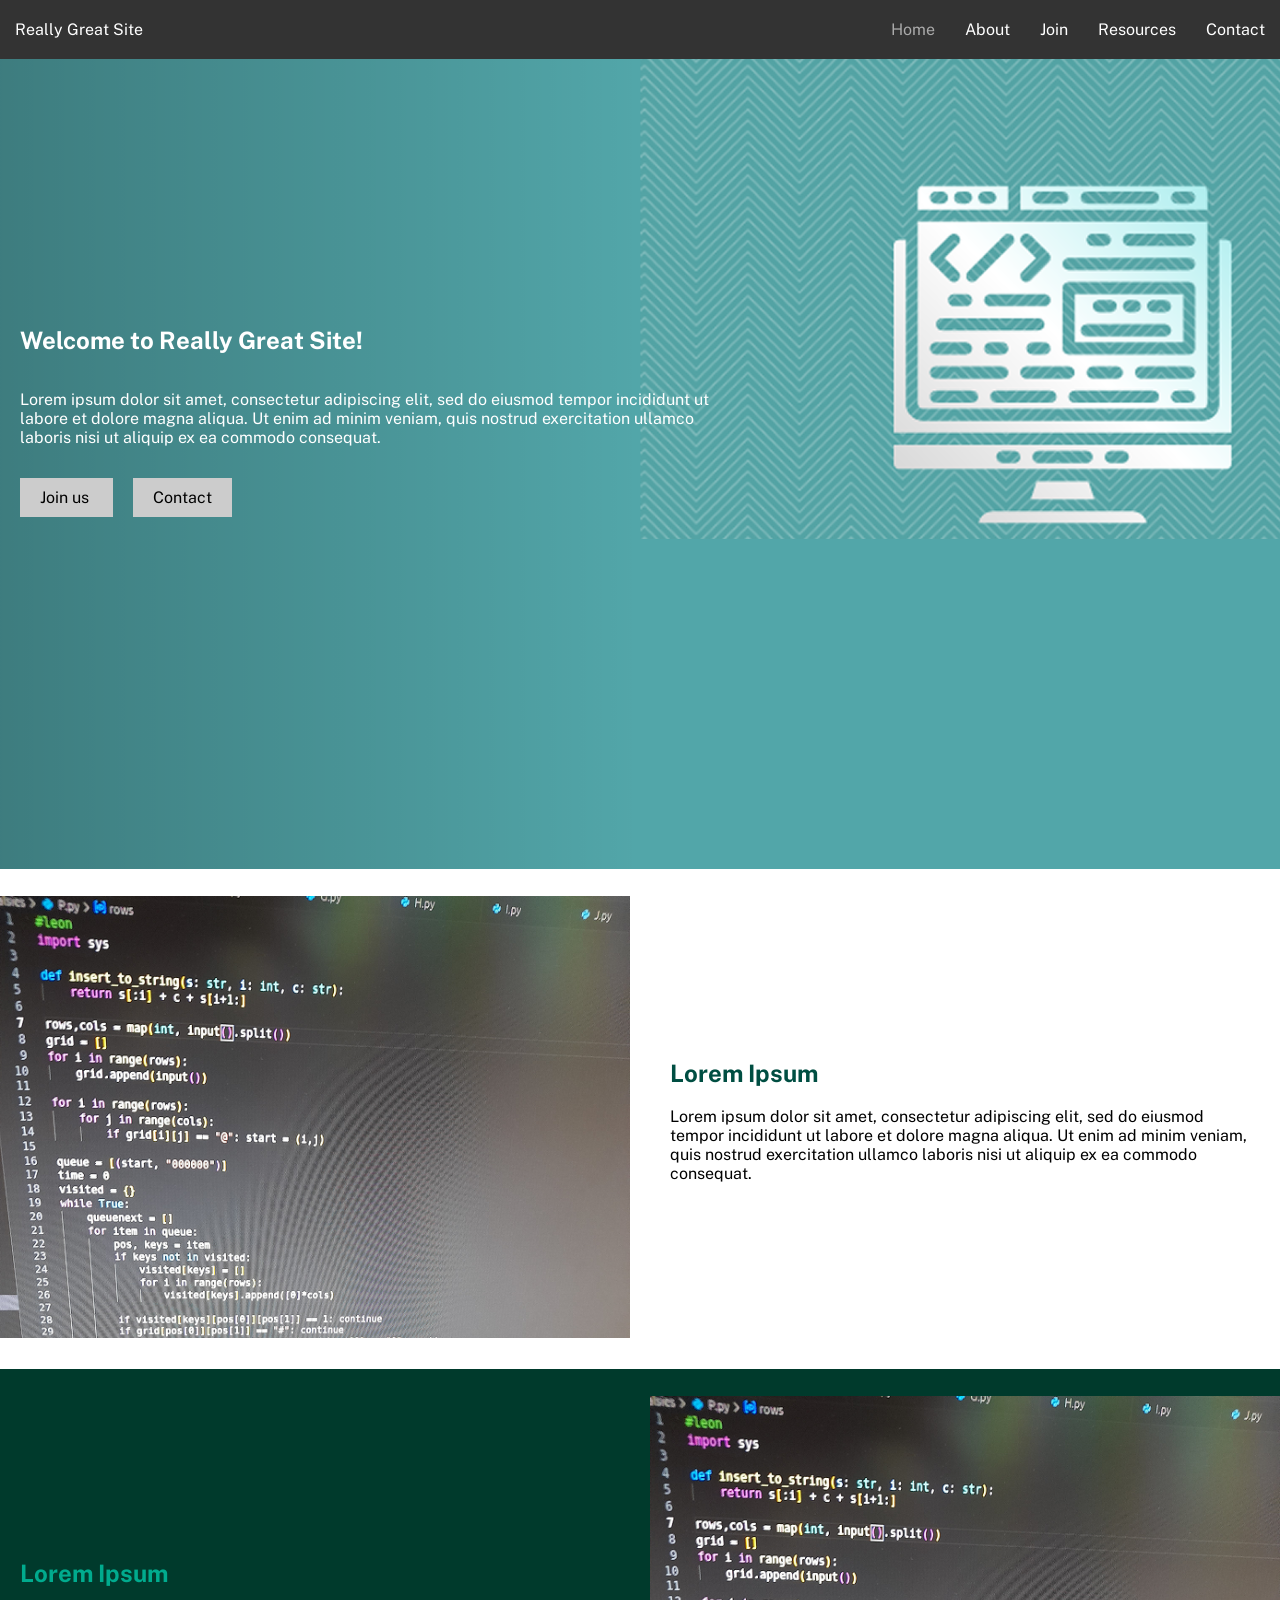
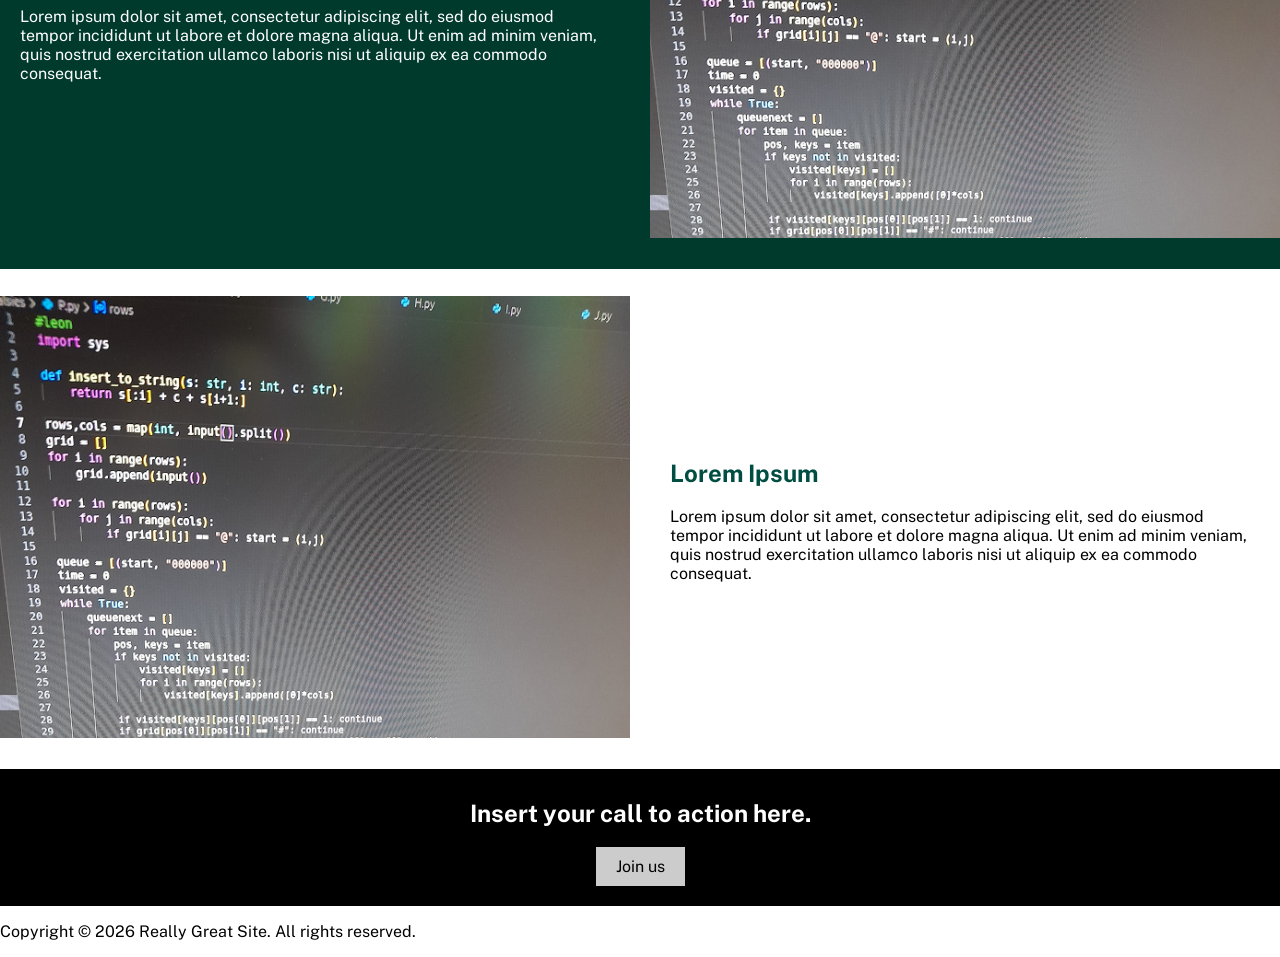
==== index.html @ 494192b7 "Applied color to two-column sections" ====
<!DOCTYPE html>
<html lang="en">
    <head>
        <meta charset="UTF-8">
        <meta name="viewport" content="width=device-width, initial-scale=1.0">
        <link rel="stylesheet" href="style.css">
        <!-- Font Import from Google Fonts API -->
        <link rel="preconnect" href="https://fonts.googleapis.com">
        <link rel="preconnect" href="https://fonts.gstatic.com" crossorigin>
        <link href="https://fonts.googleapis.com/css2?family=Public+Sans:ital,wght@0,100..900;1,100..900&display=swap" rel="stylesheet">

        <title>Home | Burnside Programming Club</title>
    </head>
    <body>
        <!-- Navbar -->
        <nav>
            <ul>
                <li class="logo">
                    <a>Really Great Site</a>
                </li>
                <div class="pages">
                    <li><a class="active">Home</a></li>
                    <li><a href="./about.html">About</a></li>
                    <li><a href="./join.html">Join</a></li>
                    <li><a href="./resources.html">Resources</a></li>
                    <li><a href="./contact.html">Contact</a></li>
                </div>
            </ul>
        </nav>
        <!-- Main Content -->
        <div class="content">
            <!-- Hero Section -->
            <section class="homepage-hero-section">
                <div class="homepage-hero-text-container">
                    <div class="homepage-hero-text">
                        <h1>Welcome to Really Great Site!</h1>
                        <p>
                            Lorem ipsum dolor sit amet, consectetur adipiscing elit, sed do eiusmod tempor incididunt ut labore et dolore magna aliqua. Ut enim ad minim veniam, quis nostrud exercitation ullamco laboris nisi ut aliquip ex ea commodo consequat.
                        </p>
                        <div class="homepage-hero-links">
                            <a class="homepage-hero-link" href="./join.html">
                                Join us
                            </a>
                            <a class="homepage-hero-link" href="./contact.html">
                                Contact
                            </a>
                        </div>
                    </div>
                </div>
            </section>
            <!-- Two Column Sections -->
            <section class="two-column" id="two-column-homepage-1">
                <div class="two-column-image">
                    <img src="./assets/20260627_163255.png">
                </div>
                <div class="two-column-text" id="two-column-homepage-1">
                    <h2>
                        Lorem Ipsum
                    </h2>
                    <p>
                        Lorem ipsum dolor sit amet, consectetur adipiscing elit, sed do eiusmod tempor incididunt ut labore et dolore magna aliqua. Ut enim ad minim veniam, quis nostrud exercitation ullamco laboris nisi ut aliquip ex ea commodo consequat.
                    </p>
                </div>
            </section>
            <section class="two-column" id="two-column-homepage-2">
                <div class="two-column-text" id="two-column-homepage-2">
                    <h2>
                        Lorem Ipsum
                    </h2>
                    <p>
                        Lorem ipsum dolor sit amet, consectetur adipiscing elit, sed do eiusmod tempor incididunt ut labore et dolore magna aliqua. Ut enim ad minim veniam, quis nostrud exercitation ullamco laboris nisi ut aliquip ex ea commodo consequat.
                    </p>
                </div>
                <div class="two-column-image">
                    <img src="./assets/20260627_163255.png">
                </div>
            </section>
            <section class="two-column" id="two-column-homepage-3">
                <div class="two-column-image">
                    <img src="./assets/20260627_163255.png">
                </div>
                <div class="two-column-text" id="two-column-homepage-3">
                    <h2>
                        Lorem Ipsum
                    </h2>
                    <p>
                        Lorem ipsum dolor sit amet, consectetur adipiscing elit, sed do eiusmod tempor incididunt ut labore et dolore magna aliqua. Ut enim ad minim veniam, quis nostrud exercitation ullamco laboris nisi ut aliquip ex ea commodo consequat.
                    </p>
                </div>
            </section>
            <!-- Call-to-action Section -->
            <section class="call-to-action">
                <h2>
                    Insert your call to action here.
                </h2>
                <a class="call-to-action-link" href="./join.html">
                    Join us
                </a>
            </section>
            <!-- Common footer -->
            <footer>
                <p>Copyright &copy; 2026 Really Great Site. All rights reserved.</p>
            </footer>
        </div>
    </body>
</html>
---- style.css ----
html {
    font-family: 'Public Sans', Arial, Helvetica, sans-serif;
}

body {
    margin: 0px !important;
}

.content {
    display: block;
    align-items: center;
    margin: auto;
}

/* Navbar styling */

nav {
    position: sticky;
    top: 0;
    z-index: 999;
}

ul {
    list-style-type: none;
    margin: 0;
    padding: 0;
    overflow: hidden;
    background-color: #333333;
}

div.pages {
    float: right;
}

ul li {
    float: left;
}

ul li a {
    display: block;
    color: #ffffff;
    text-align: center;
    padding: 20px 15px;
    text-decoration: none;
}

ul li a:hover:not(.active) {
    color: #aaaaaa;
}

ul li a.active {
    color: #aaaaaa;
}

/* Homepage Hero Section styling */

.homepage-hero-section {
    background-image: linear-gradient(to right, #00000040, #00000000);
    background-color: #52a6a9;
    background-repeat: no-repeat;
    background-position: left top;
    background-size: 50% auto;
}

.homepage-hero-text-container {
    max-width: 1366px;
    width: 100%;
    margin: auto;

    background-image: url("./assets/burnside_programming_club_logo.png");
    background-repeat: no-repeat;
    background-position: right top;
    background-size: 50% auto;
    height: 90vh;
}

.homepage-hero-text {
    display: block flex;
    flex-direction: column;
    justify-content: left;
    align-items: start;
    position: absolute;
    text-align: left;
    width: 55%;
    max-width: 750px;
    color: #ffffff;
    font-size: 1em;
    padding-left: 20px;
    padding-top: 27.5vh;
}

.homepage-hero-links {
    display: block;
    margin-top: 25px;
}

a.homepage-hero-link {
    padding: 10px 20px;
    margin-right: 20px;
    background-color: #cccccc;
    color: #000000;
    text-decoration: none;
}

/* Two Column Section styling */

.two-column {
    display: grid;
    grid-template-columns: 1fr 1fr;
    width: 100%;
    max-width: 1366px;
    align-items: center;
    margin: auto;
    height: 480px;
    grid-gap: 20px;
    padding-top: 10px;
    padding-bottom: 10px;
}

img {
    width: 100%;
    max-height:  480px;
    object-fit: cover;
}

.two-column-text {
    padding: 20px;
    width: auto;
}

.two-column-text#two-column-homepage-1 h2 {
    color: #004e42;    
}

.two-column#two-column-homepage-2 {
    background-color: #003a2c;
}

.two-column-text#two-column-homepage-2 h2 {
    color: #00ab8e;
}

.two-column-text#two-column-homepage-2 p {
    color: #ffffff;
}

.two-column#two-column-homepage-3 h2 {
    color: #004e42;
}

/* Call-to-action Section styling */

.call-to-action {
    display: block flex;
    flex-direction: column;
    justify-content: center;
    align-items: center;
    padding-top: 10px;
    padding-bottom: 20px;
    color: #ffffff;
    background-color: #000000;
}

a.call-to-action-link {
    padding: 10px 20px;
    background-color: #cccccc;
    color: #000000;
    text-decoration: none;
}

/* Common footer styling */
footer {
    display: block;
    align-items: center;
    margin: auto;
    max-width: 1366px;
}
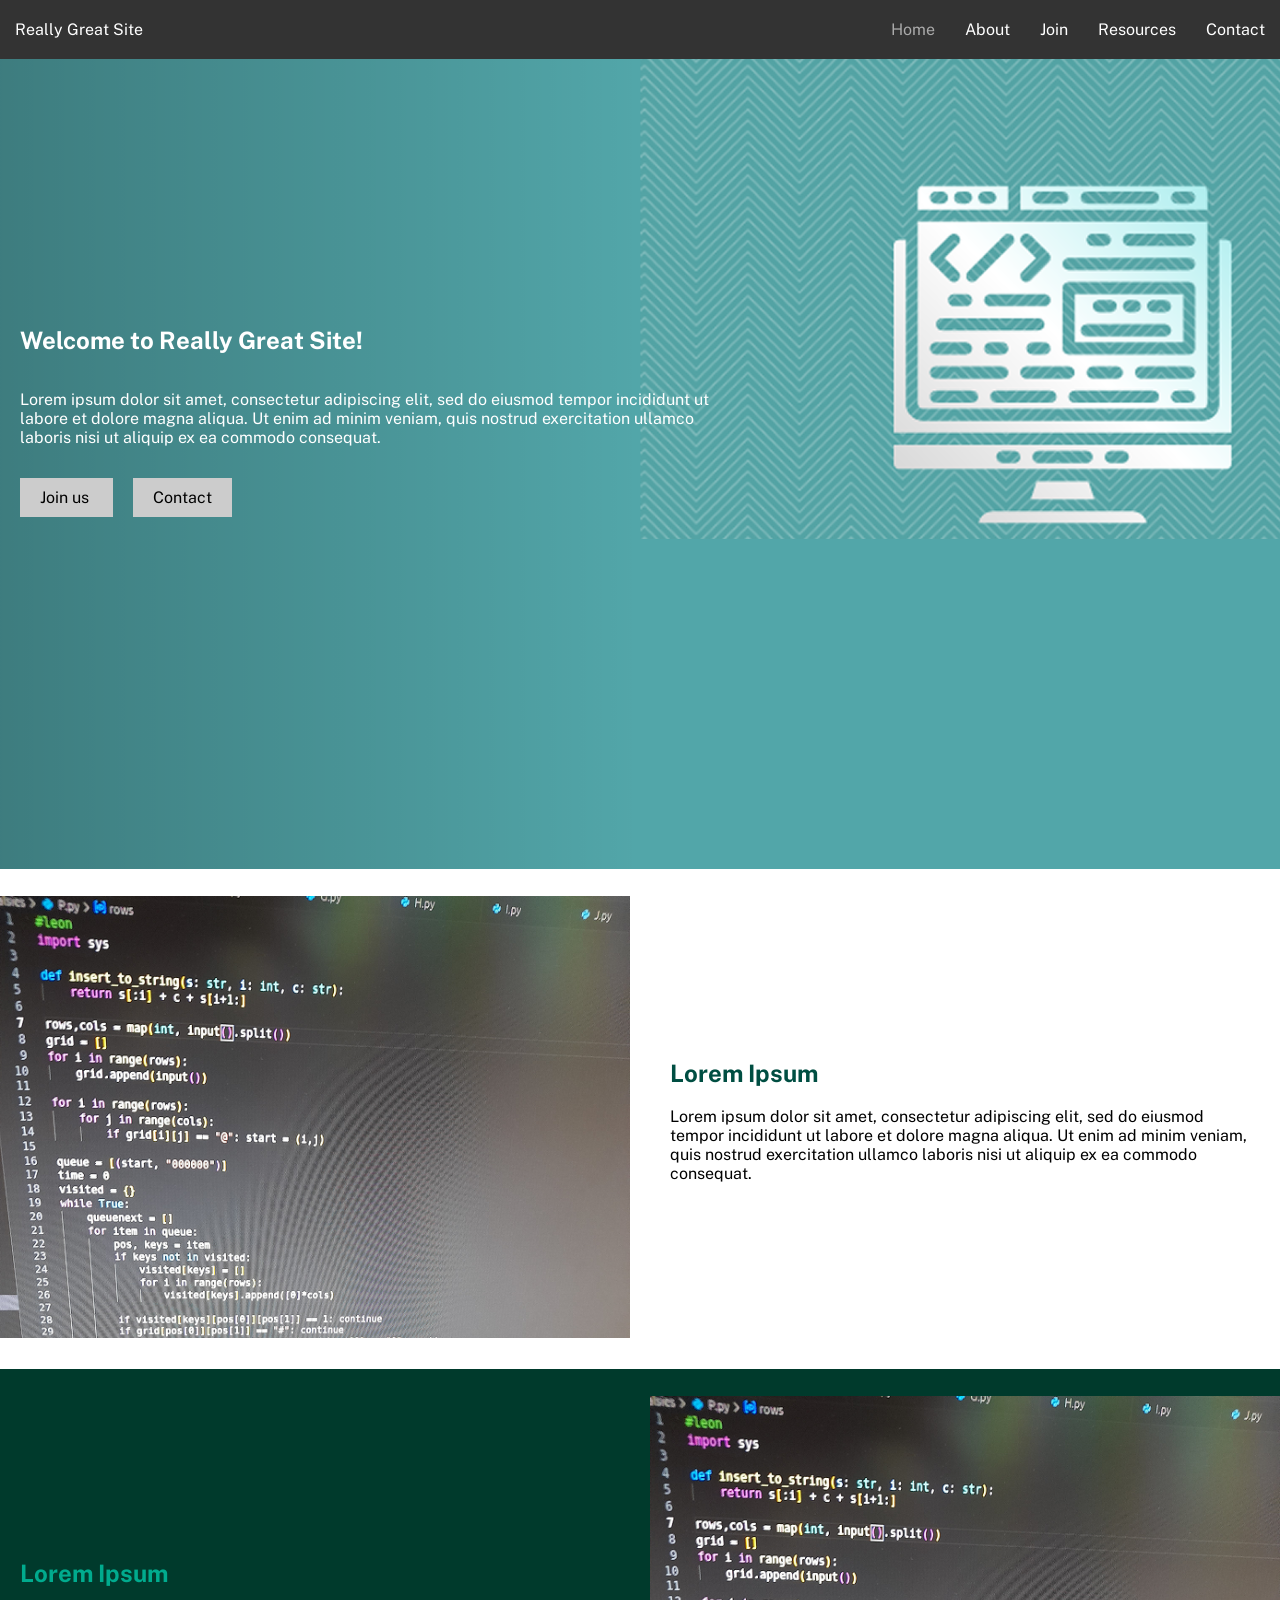
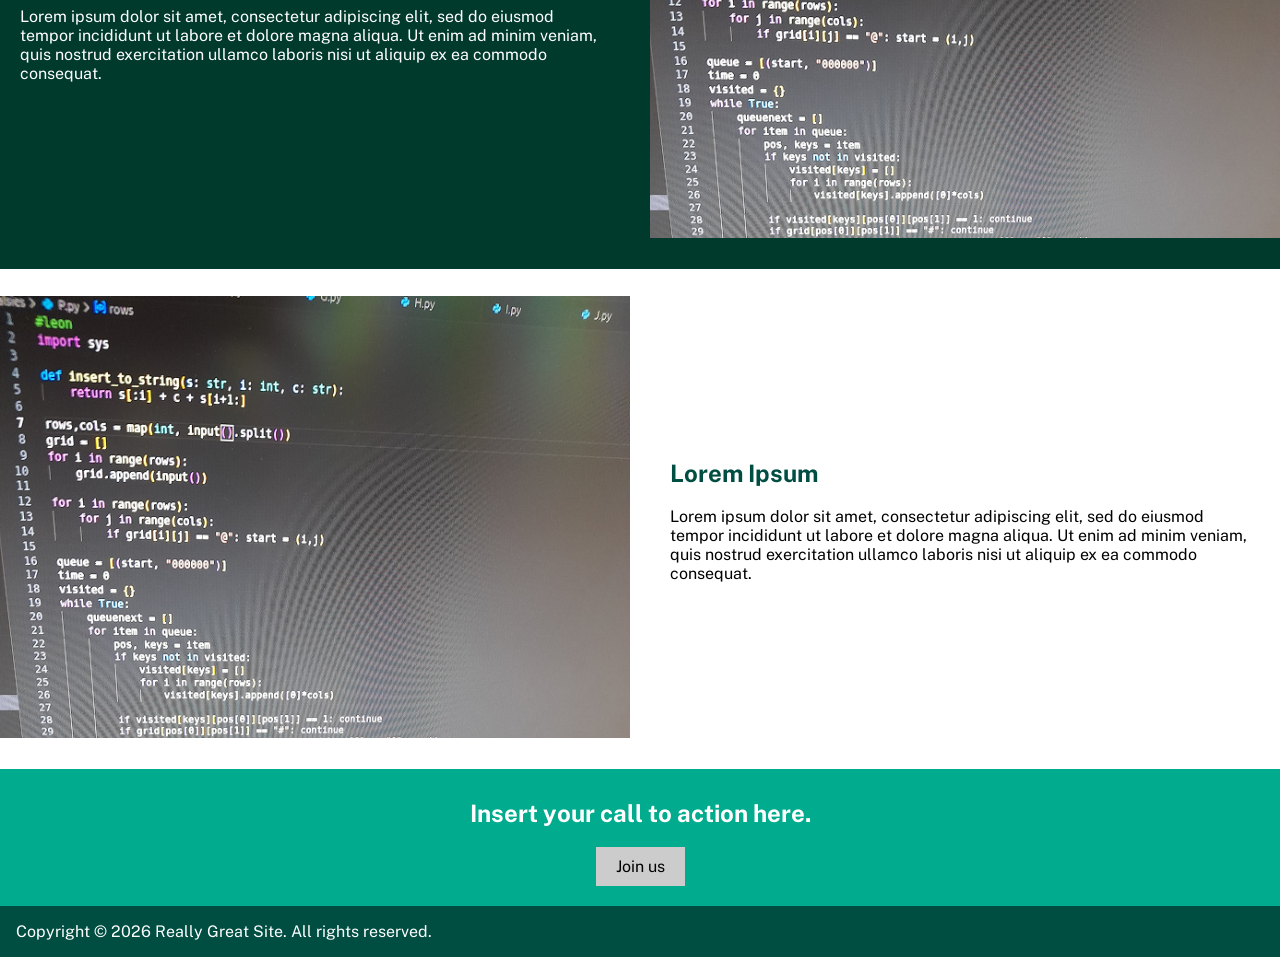
==== commit 03563674: "Restructed and added color to common page footer" ====
--- a/index.html
+++ b/index.html
@@ -99,7 +99,9 @@
             </section>
             <!-- Common footer -->
             <footer>
-                <p>Copyright &copy; 2026 Really Great Site. All rights reserved.</p>
+                <div class="footer-container">
+                    <p>Copyright &copy; 2026 Really Great Site. All rights reserved.</p>
+                </div>
             </footer>
         </div>
     </body>
--- a/style.css
+++ b/style.css
@@ -158,7 +158,7 @@
     padding-top: 10px;
     padding-bottom: 20px;
     color: #ffffff;
-    background-color: #000000;
+    background-color: #00ab8e;
 }
 
 a.call-to-action-link {
@@ -173,5 +173,18 @@
     display: block;
     align-items: center;
     margin: auto;
+    background-color: #004e42;
+}
+
+.footer-container {
     max-width: 1366px;
+    width: 100%;
+    margin: auto;
+}
+
+footer p {
+    display: block;
+    color: #ffffff;
+    padding: 1em;
+    margin: 0px !important;
 }
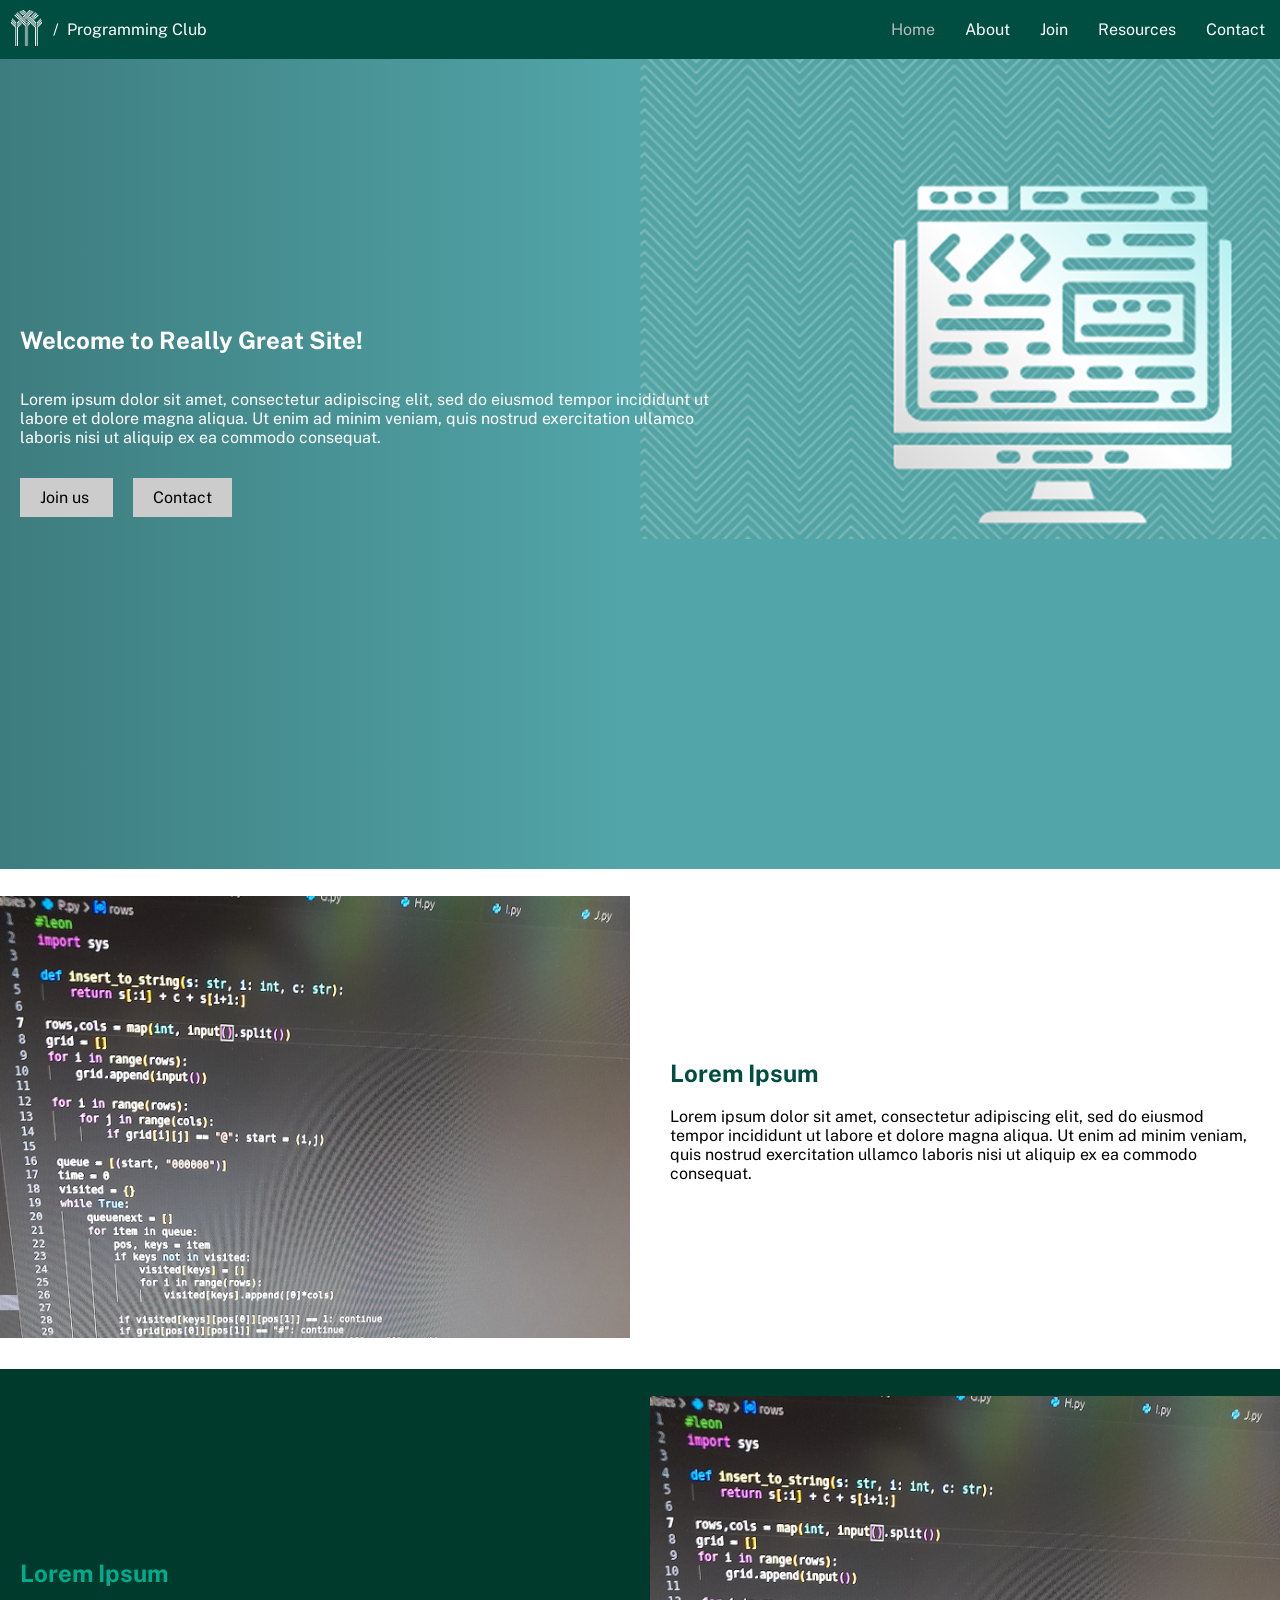
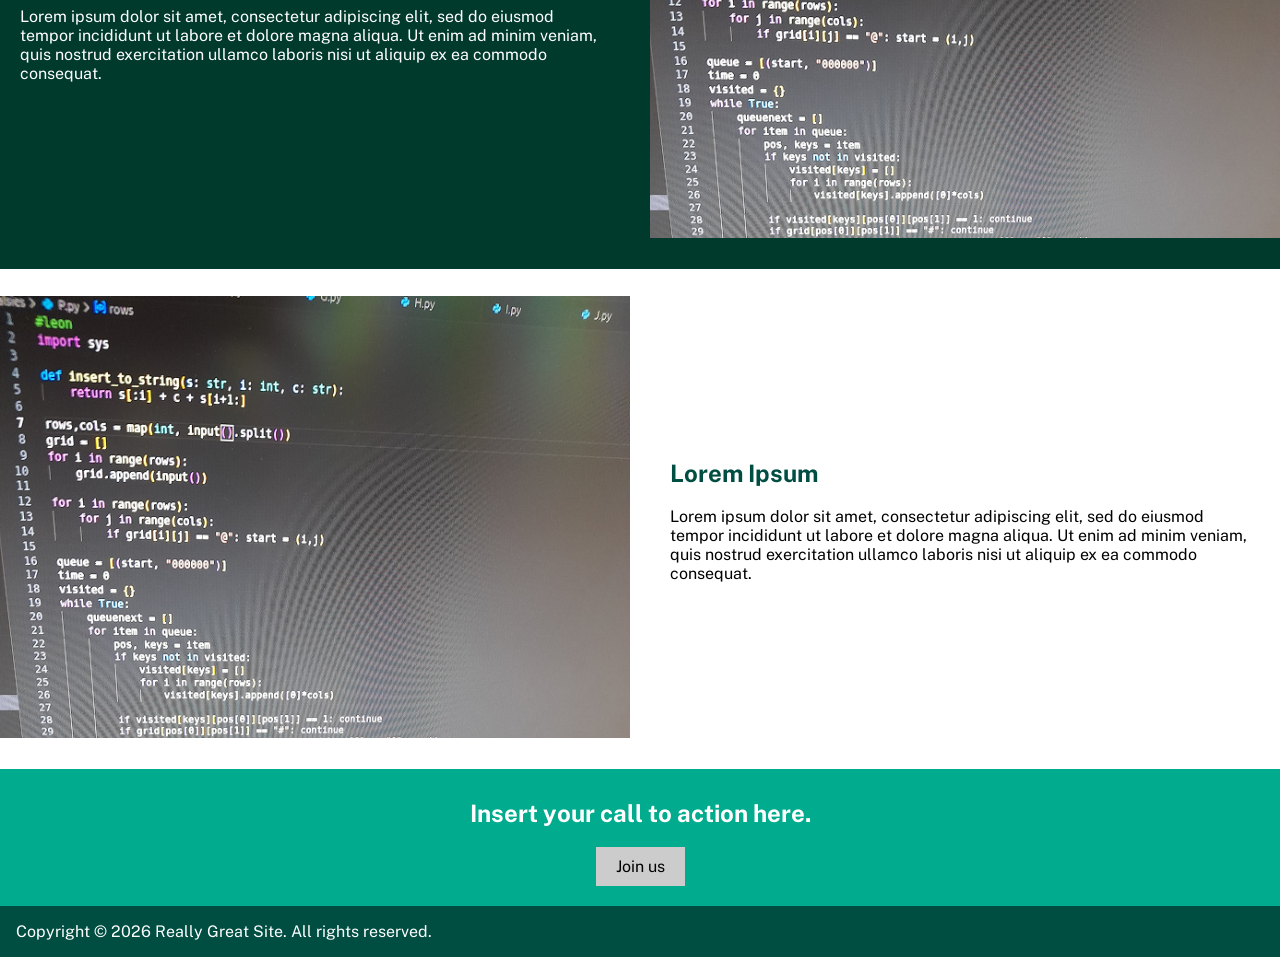
==== commit 21ef4ea8: "Replaced placeholder Navbar content with real content" ====
--- a/index.html
+++ b/index.html
@@ -15,8 +15,14 @@
         <!-- Navbar -->
         <nav>
             <ul>
-                <li class="logo">
-                    <a>Really Great Site</a>
+                <li>
+                    <img id="burnside-icon" src="./assets/burnside_icon.png">
+                </li>
+                <li>
+                    <a id="programming-club-separator">/</a>
+                </li>
+                <li>
+                    <a id="programming-club-descriptor">Programming Club</a>
                 </li>
                 <div class="pages">
                     <li><a class="active">Home</a></li>
--- a/style.css
+++ b/style.css
@@ -25,7 +25,7 @@
     margin: 0;
     padding: 0;
     overflow: hidden;
-    background-color: #333333;
+    background-color: #004e42;
 }
 
 div.pages {
@@ -44,12 +44,37 @@
     text-decoration: none;
 }
 
-ul li a:hover:not(.active) {
-    color: #aaaaaa;
+ul div.pages li a:hover:not(.active) {
+    color: #bbbbbb;
 }
 
 ul li a.active {
-    color: #aaaaaa;
+    color: #bbbbbb;
+}
+
+ul div.logo {
+    display: inline block;
+}
+
+a#programming-club-separator {
+    padding-left: 5px;
+    padding-right: 8px;
+}
+
+a#programming-club-descriptor {
+    display: block;
+    color: #ffffff;
+    text-align: center;
+    padding: 20px 15px;
+    padding-left: 0px;
+    text-decoration: none;
+}
+
+img#burnside-icon {
+    height: 50px;
+    width: 43px;
+    padding-top: 3px;
+    padding-left: 5px;
 }
 
 /* Homepage Hero Section styling */
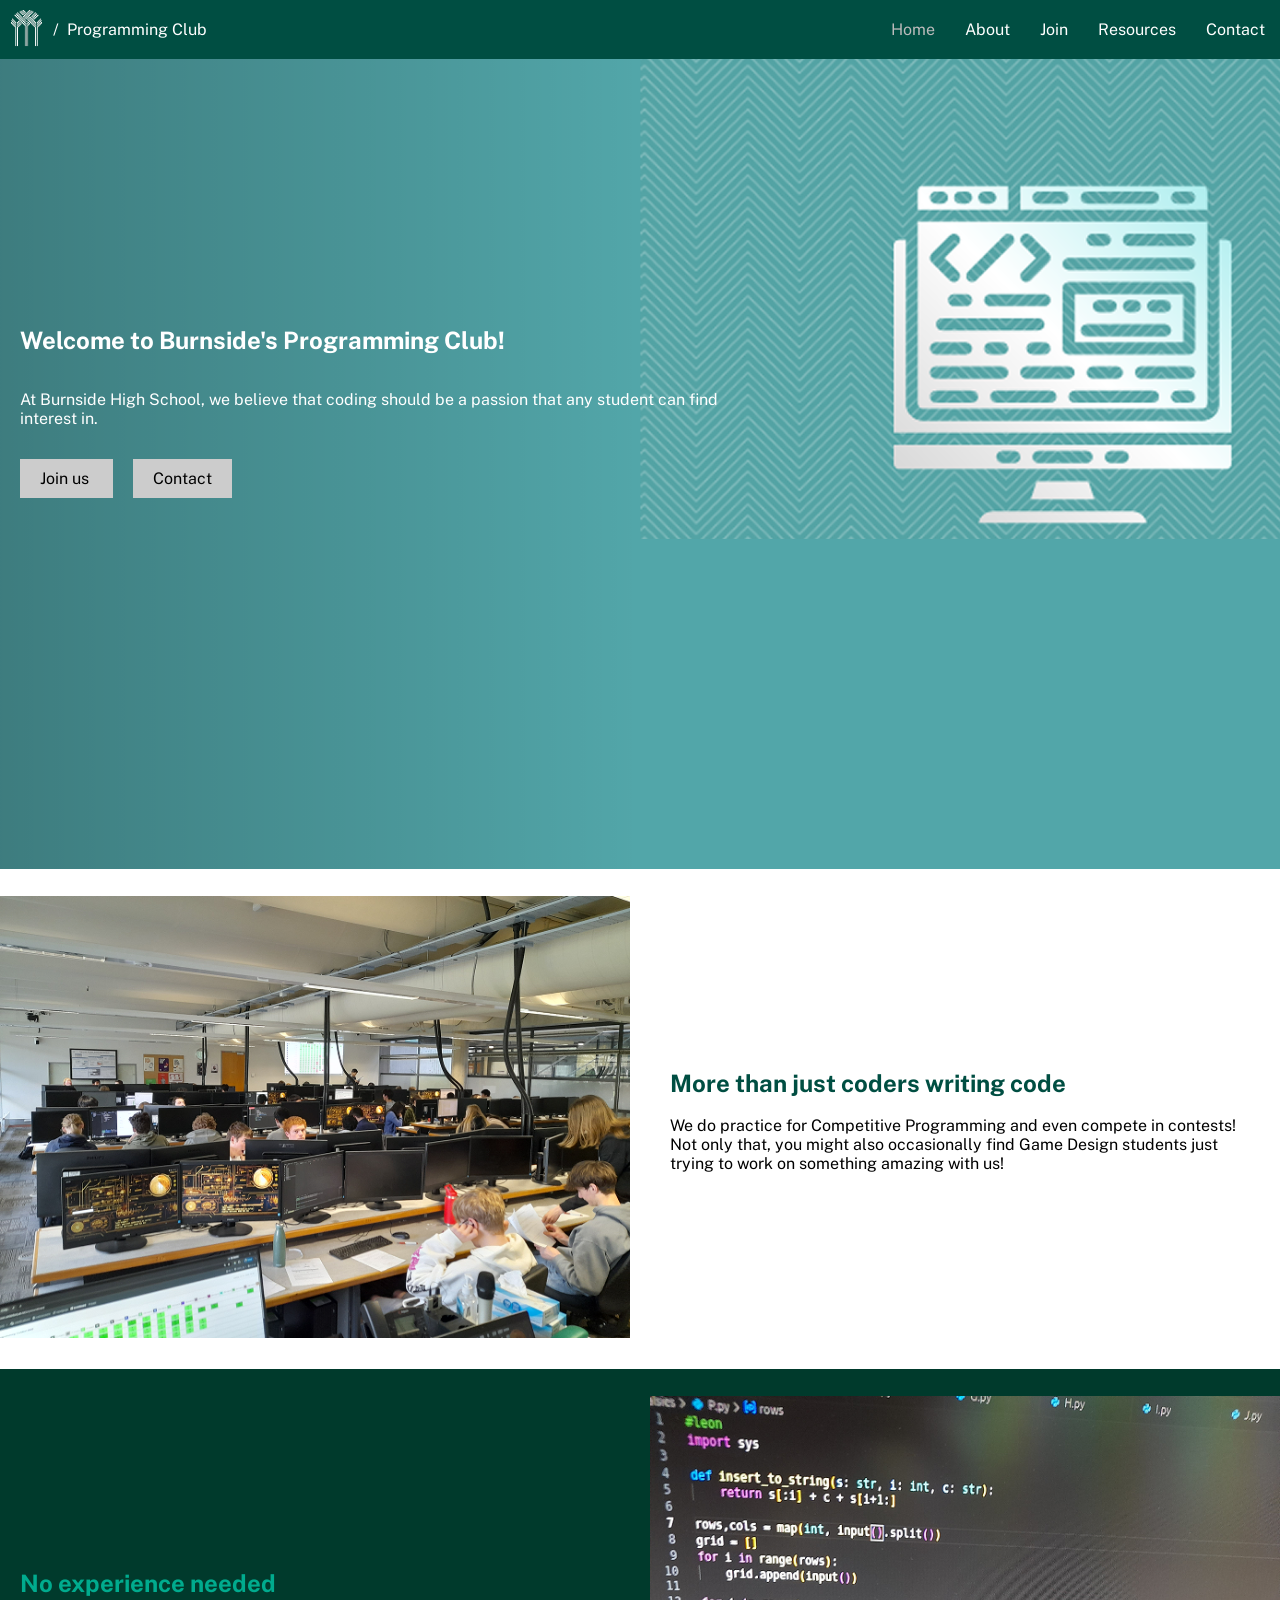
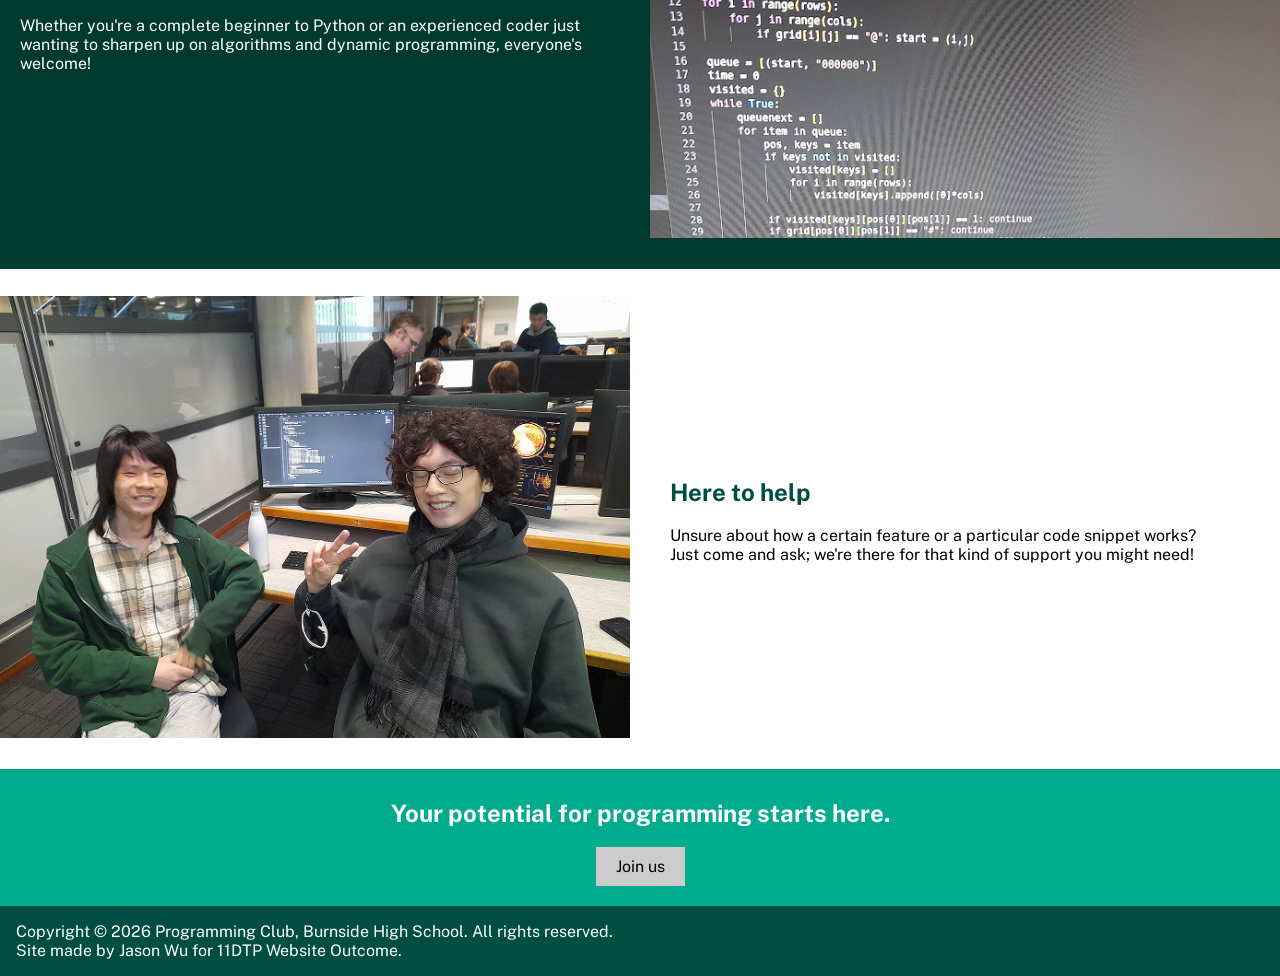
==== commit 6d1b9d30: "Replaced placeholder content on Homepage with real content" ====
--- a/index.html
+++ b/index.html
@@ -39,9 +39,9 @@
             <section class="homepage-hero-section">
                 <div class="homepage-hero-text-container">
                     <div class="homepage-hero-text">
-                        <h1>Welcome to Really Great Site!</h1>
+                        <h1>Welcome to Burnside's Programming Club!</h1>
                         <p>
-                            Lorem ipsum dolor sit amet, consectetur adipiscing elit, sed do eiusmod tempor incididunt ut labore et dolore magna aliqua. Ut enim ad minim veniam, quis nostrud exercitation ullamco laboris nisi ut aliquip ex ea commodo consequat.
+                            At Burnside High School, we believe that coding should be a passion that any student can find interest in.
                         </p>
                         <div class="homepage-hero-links">
                             <a class="homepage-hero-link" href="./join.html">
@@ -57,47 +57,47 @@
             <!-- Two Column Sections -->
             <section class="two-column" id="two-column-homepage-1">
                 <div class="two-column-image">
-                    <img src="./assets/20260627_163255.png">
+                    <img src="./assets/20260627_140728.png" alt="Competitive Programmers at the CSPC 2026 Programming Contest.">
                 </div>
                 <div class="two-column-text" id="two-column-homepage-1">
                     <h2>
-                        Lorem Ipsum
+                        More than just coders writing code
                     </h2>
                     <p>
-                        Lorem ipsum dolor sit amet, consectetur adipiscing elit, sed do eiusmod tempor incididunt ut labore et dolore magna aliqua. Ut enim ad minim veniam, quis nostrud exercitation ullamco laboris nisi ut aliquip ex ea commodo consequat.
+                        We do practice for Competitive Programming and even compete in contests!<br>Not only that, you might also occasionally find Game Design students just trying to work on something amazing with us!
                     </p>
                 </div>
             </section>
             <section class="two-column" id="two-column-homepage-2">
                 <div class="two-column-text" id="two-column-homepage-2">
                     <h2>
-                        Lorem Ipsum
+                        No experience needed
                     </h2>
                     <p>
-                        Lorem ipsum dolor sit amet, consectetur adipiscing elit, sed do eiusmod tempor incididunt ut labore et dolore magna aliqua. Ut enim ad minim veniam, quis nostrud exercitation ullamco laboris nisi ut aliquip ex ea commodo consequat.
+                        Whether you're a complete beginner to Python or an experienced coder just wanting to sharpen up on algorithms and dynamic programming, everyone's welcome!
                     </p>
                 </div>
                 <div class="two-column-image">
-                    <img src="./assets/20260627_163255.png">
+                    <img src="./assets/20260627_163255.png" alt="Image of source code written by one of Burnside's Programming Club members at the contest.">
                 </div>
             </section>
             <section class="two-column" id="two-column-homepage-3">
                 <div class="two-column-image">
-                    <img src="./assets/20260627_163255.png">
+                    <img src="./assets/20260627_163705.png" alt="One of Burnside's Competitive Programming teams that won the CSPC 2026 Programming Contest.">
                 </div>
                 <div class="two-column-text" id="two-column-homepage-3">
                     <h2>
-                        Lorem Ipsum
+                        Here to help
                     </h2>
                     <p>
-                        Lorem ipsum dolor sit amet, consectetur adipiscing elit, sed do eiusmod tempor incididunt ut labore et dolore magna aliqua. Ut enim ad minim veniam, quis nostrud exercitation ullamco laboris nisi ut aliquip ex ea commodo consequat.
+                        Unsure about how a certain feature or a particular code snippet works?<br>Just come and ask; we're there for that kind of support you might need!
                     </p>
                 </div>
             </section>
             <!-- Call-to-action Section -->
             <section class="call-to-action">
                 <h2>
-                    Insert your call to action here.
+                    Your potential for programming starts here.
                 </h2>
                 <a class="call-to-action-link" href="./join.html">
                     Join us
@@ -106,7 +106,7 @@
             <!-- Common footer -->
             <footer>
                 <div class="footer-container">
-                    <p>Copyright &copy; 2026 Really Great Site. All rights reserved.</p>
+                    <p>Copyright &copy; 2026 Programming Club, Burnside High School. All rights reserved.<br>Site made by Jason Wu for 11DTP Website Outcome.</p>
                 </div>
             </footer>
         </div>
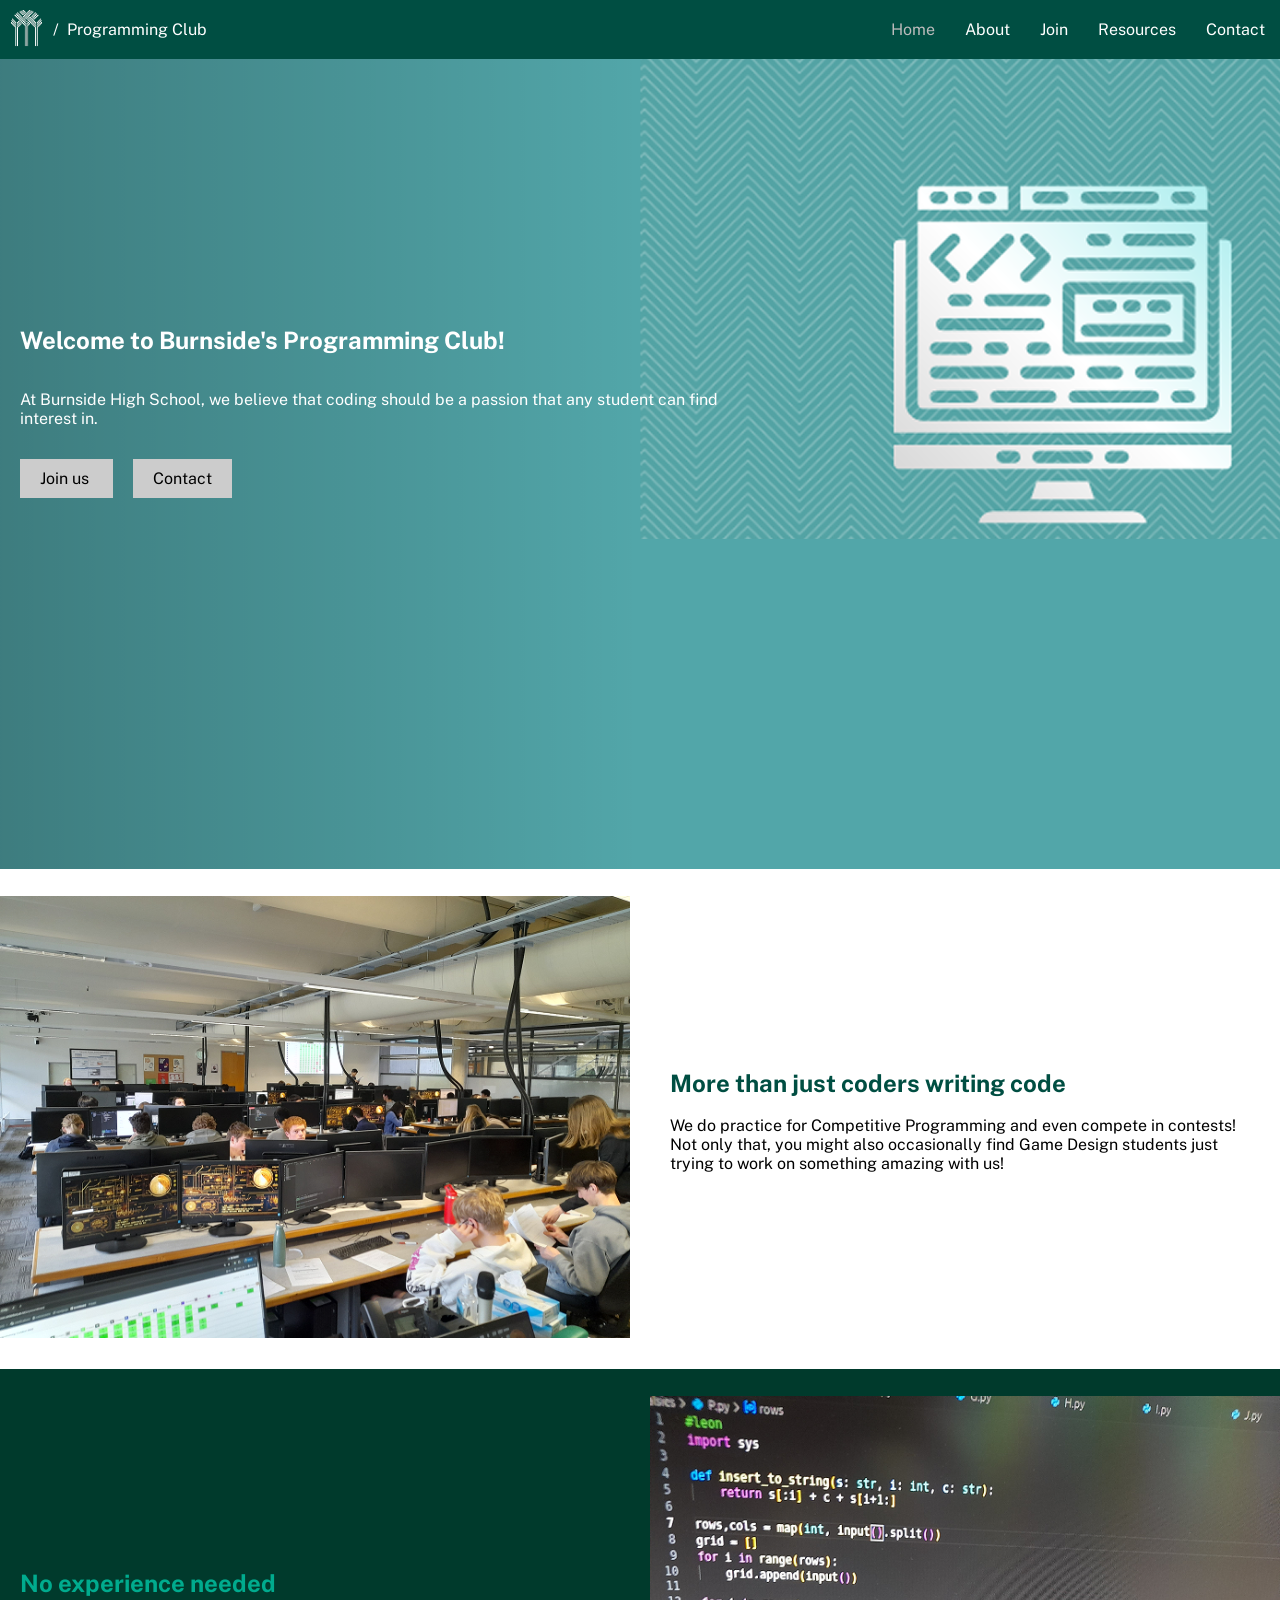
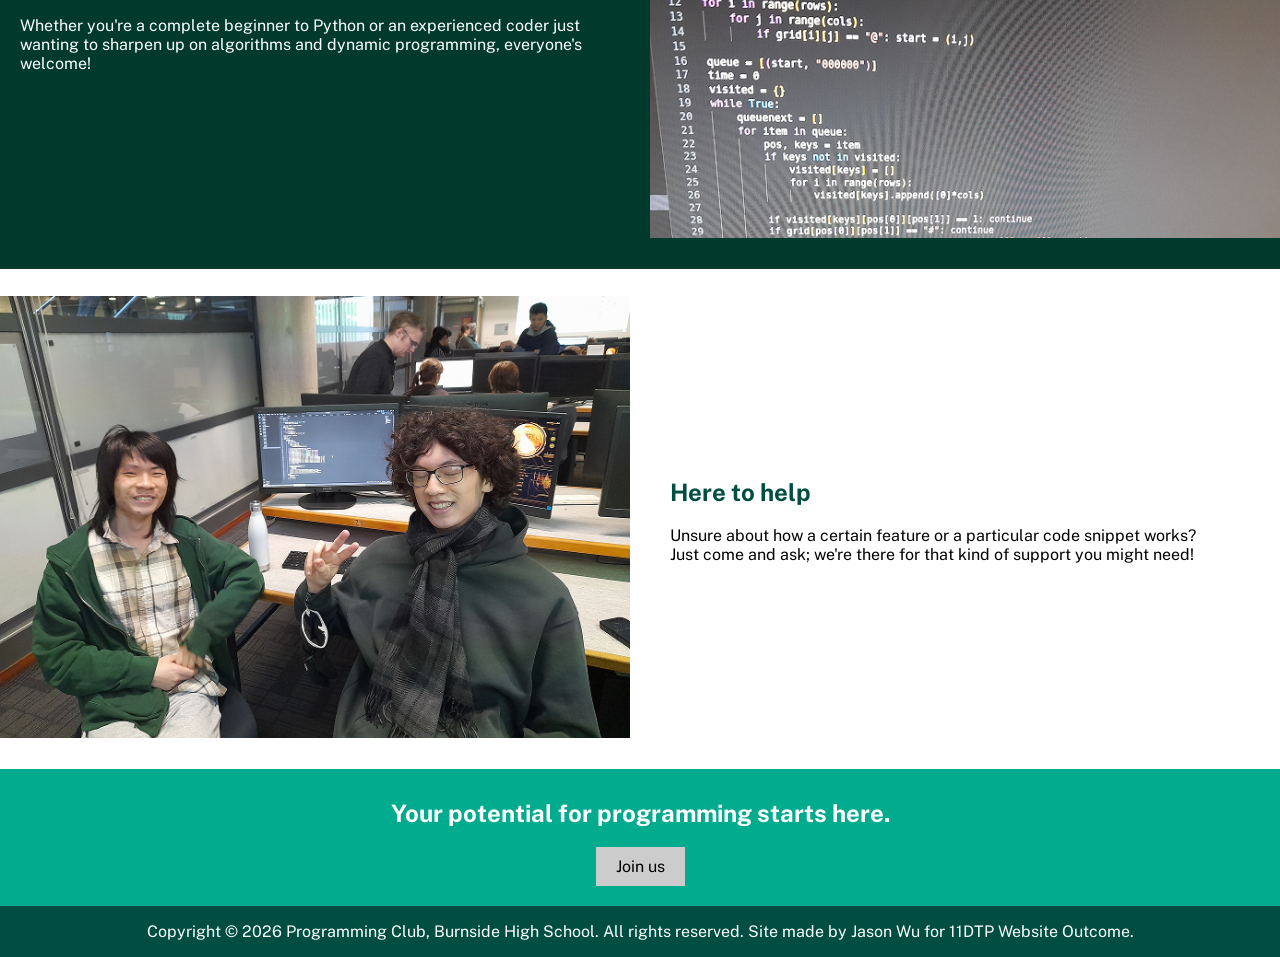
==== commit 7dbe7b02: "Restructured Footer content" ====
--- a/index.html
+++ b/index.html
@@ -103,12 +103,13 @@
                     Join us
                 </a>
             </section>
-            <!-- Common footer -->
-            <footer>
-                <div class="footer-container">
-                    <p>Copyright &copy; 2026 Programming Club, Burnside High School. All rights reserved.<br>Site made by Jason Wu for 11DTP Website Outcome.</p>
-                </div>
-            </footer>
+            
         </div>
+        <!-- Common footer -->
+        <footer>
+            <div class="footer-container">
+                <p>Copyright &copy; 2026 Programming Club, Burnside High School. All rights reserved. Site made by Jason Wu for 11DTP Website Outcome.</p>
+            </div>
+        </footer>
     </body>
 </html>
--- a/style.css
+++ b/style.css
@@ -4,12 +4,17 @@
 
 body {
     margin: 0px !important;
+    display: flex;
+    flex-direction: column;
+    min-height: 100vh;
 }
 
 .content {
     display: block;
     align-items: center;
-    margin: auto;
+    margin: 0px;
+    min-height: calc(100vh - 129px);
+    flex-grow: 1;
 }
 
 /* Navbar styling */
@@ -18,6 +23,8 @@
     position: sticky;
     top: 0;
     z-index: 999;
+    flex-grow: 0;
+    flex-shrink: 0;
 }
 
 ul {
@@ -127,7 +134,7 @@
     text-decoration: none;
 }
 
-/* Two Column Section styling */
+/* Homepage Two Column Section styling */
 
 .two-column {
     display: grid;
@@ -197,8 +204,10 @@
 footer {
     display: block;
     align-items: center;
-    margin: auto;
+    margin: 0px;
     background-color: #004e42;
+    flex-grow: 0;
+    flex-shrink: 0;
 }
 
 .footer-container {
@@ -212,4 +221,218 @@
     color: #ffffff;
     padding: 1em;
     margin: 0px !important;
+    text-align: center;
+}
+
+/* Sub-Hero Section styling */
+
+.sub-hero-section {
+    background-image: linear-gradient(to right, #00000040, #00000000);
+    background-color: #52a6a9;
+    background-repeat: no-repeat;
+    background-position: left top;
+    background-size: 50% auto;
+}
+
+.sub-hero-text-container {
+    max-width: 1366px;
+    width: 100%;
+    margin: auto;
+    height: 224px;
+}
+
+.sub-hero-text {
+    display: block flex;
+    flex-direction: column;
+    justify-content: left;
+    align-items: start;
+    position: absolute;
+    text-align: left;
+    max-width: 750px;
+    color: #ffffff;
+    font-size: 1em;
+    padding-left: 20px;
+    padding-top: 32px;
+}
+
+/* About page backstory styling */
+
+.aboutpage-backstory-container {
+    display: grid;
+    grid-template-columns: 1fr;
+    width: 90%;
+    max-width: 1024px;
+    margin: auto;
+    padding: 20px;
+}
+
+/* Join Page Two Column Section styling */
+
+.two-column {
+    display: grid;
+    grid-template-columns: 1fr 1fr;
+    width: 100%;
+    max-width: 1366px;
+    align-items: center;
+    margin: auto;
+    height: 480px;
+    grid-gap: 20px;
+    padding-top: 10px;
+    padding-bottom: 10px;
+}
+
+img {
+    width: 100%;
+    max-height: 480px;
+    object-fit: contain;
+}
+
+.two-column-text {
+    padding: 20px;
+    width: auto;
+}
+
+.two-column-text#two-column-join-1 h2 {
+    color: #004e42;    
+}
+
+.two-column#two-column-join-2 {
+    background-color: #003a2c;
+}
+
+.two-column-text#two-column-join-2 h2 {
+    color: #00ab8e;
+}
+
+.two-column-text#two-column-join-2 p {
+    color: #ffffff;
+}
+
+.two-column#two-column-join-3 h2 {
+    color: #004e42;
+}
+
+.two-column#two-column-join-4 {
+    background-color: #00ab8e;
+}
+
+.two-column-image-caption {
+    margin-top: 0px;
+    font-size: 0.75em;
+}
+
+/* Join Page Call-to-action */
+.join-call-to-action {
+    display: grid;
+    grid-template-columns: 1fr;
+    width: 100%;
+    max-width: 1366px;
+    align-items: center;
+    margin: auto;
+    height: auto;
+    grid-gap: 20px;
+    padding-top: 10px;
+    padding-bottom: 20px;
+}
+
+.join-call-to-action-text {
+    padding: 20px;
+    width: auto;
+    color: #ffffff;
+    background-color: #00ab8e;
+    padding-top: 10px;
+    padding-bottom: 32px;
+}
+
+/* Resources Page Styling */
+
+.resources-heading {
+    display: grid;
+    grid-template-columns: 1fr;
+    width: 100%;
+    max-width: 1366px;
+    align-items: center;
+    margin: auto;
+    height: auto;
+    padding-top: 30px;
+    padding-bottom: 10px;
+    padding-left: 20px;
+}
+
+.resources-one-column {
+    display: grid;
+    grid-template-columns: 1fr;
+    width: 100%;
+    max-width: 1366px;
+    align-items: center;
+    margin: auto;
+    height: auto;
+    padding-top: 10px;
+    padding-bottom: 10px;
+}
+
+.resources-two-column {
+    display: grid;
+    grid-template-columns: 1fr 1fr;
+    width: 100%;
+    max-width: 1366px;
+    align-items: center;
+    margin: auto;
+    height: auto;
+    padding-top: 10px;
+    padding-bottom: 10px;
+}
+
+.resources-three-column {
+    display: grid;
+    grid-template-columns: 1fr 1fr 1fr;
+    width: 100%;
+    max-width: 1366px;
+    margin: auto;
+    height: auto;
+    padding-top: 10px;
+    padding-bottom: 10px;
+}
+
+.resources-item {
+    padding: 20px;
+}
+
+/* Contact Page Styling */
+
+.contact-headings {
+    display: grid;
+    grid-template-columns: 1fr;
+    width: auto;
+    max-width: 1366px;
+    align-items: center;
+    margin: auto;
+    height: auto;
+    padding-top: 10px;
+    padding-bottom: 10px;
+    padding-left: 20px;
+}
+
+.contact-headings h2 {
+    margin-top: 10px !important;
+    margin-bottom: 10px !important;
+    line-height: 1.5;
+}
+
+.contact-profile {
+    display: grid;
+    grid-template-columns: 1fr;
+    width: auto;
+    max-width: 1366px;
+    align-items: center;
+    margin: auto;
+    height: auto;
+    padding-top: 10px;
+    padding-bottom: 10px;
+    padding-left: 20px;
+}
+
+.contact-profile-role {
+    margin-top: 0px !important;
+    margin-bottom: 0px !important;
 }
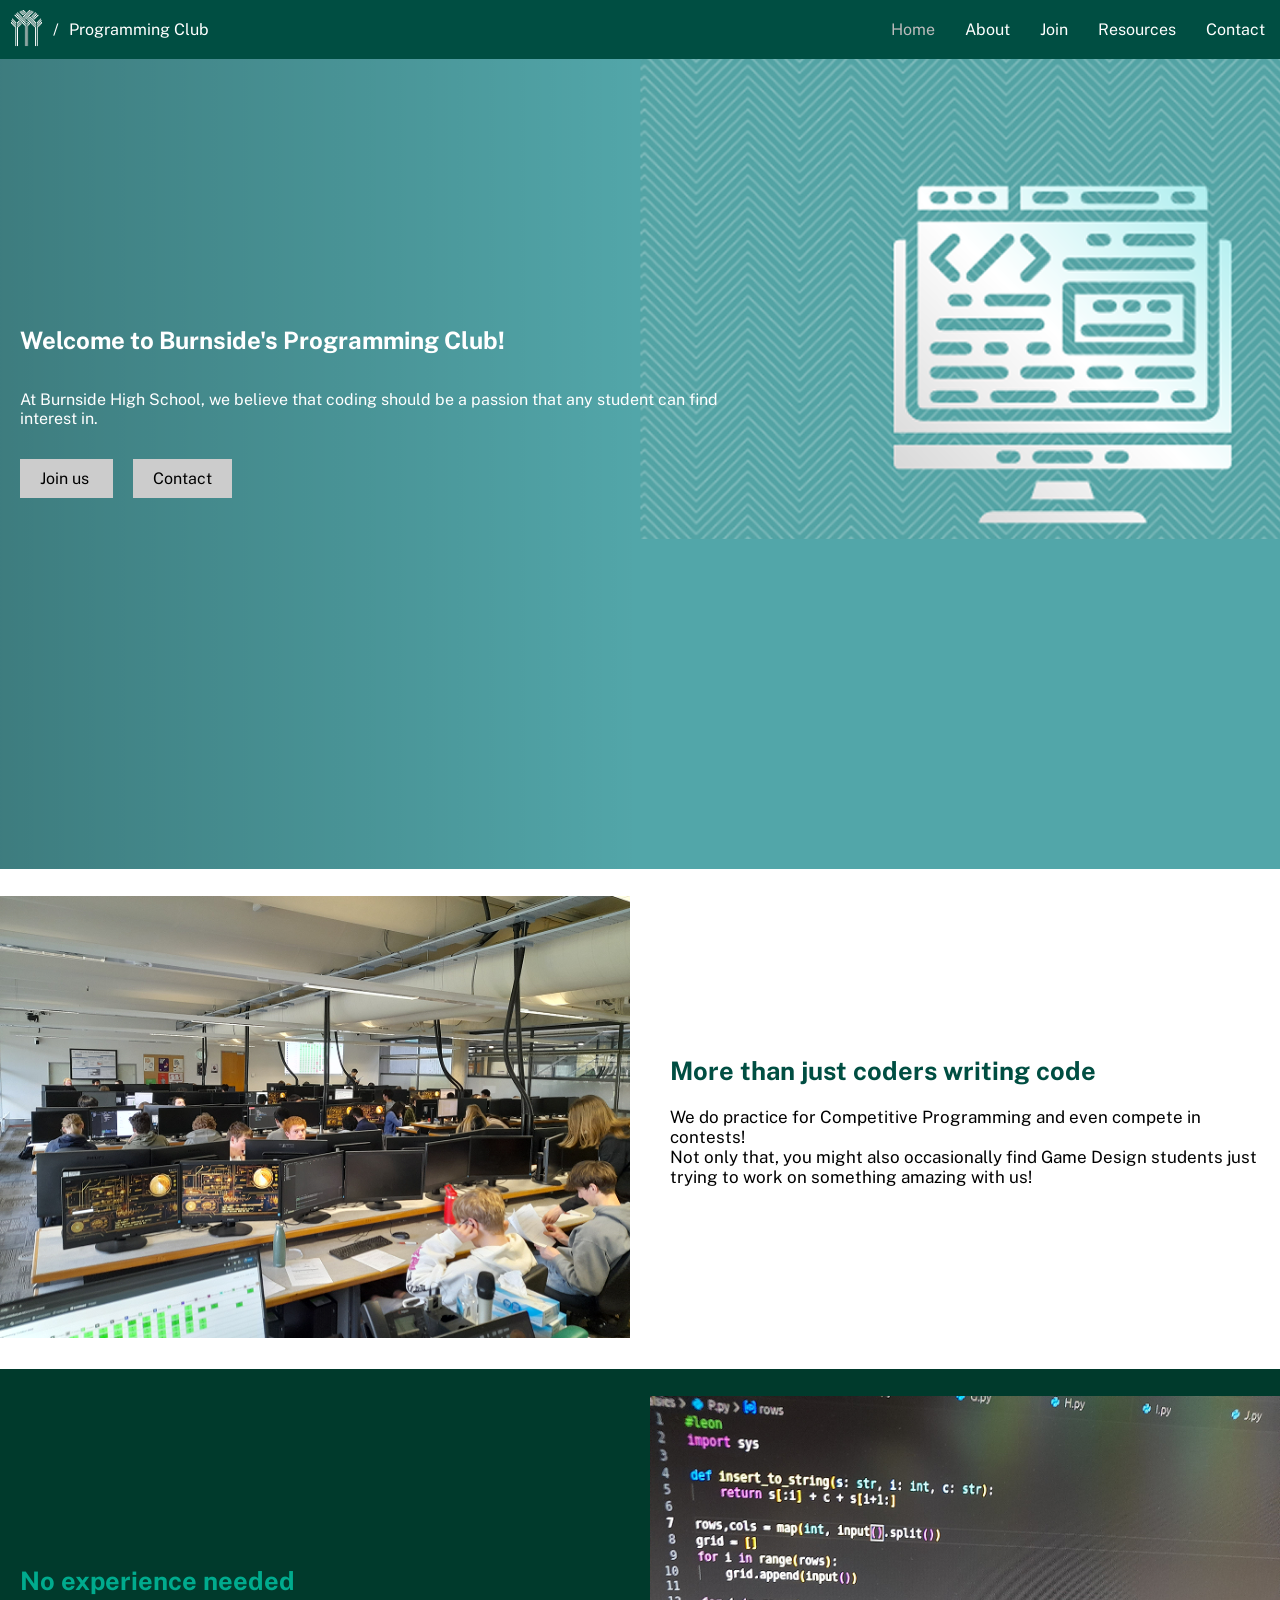
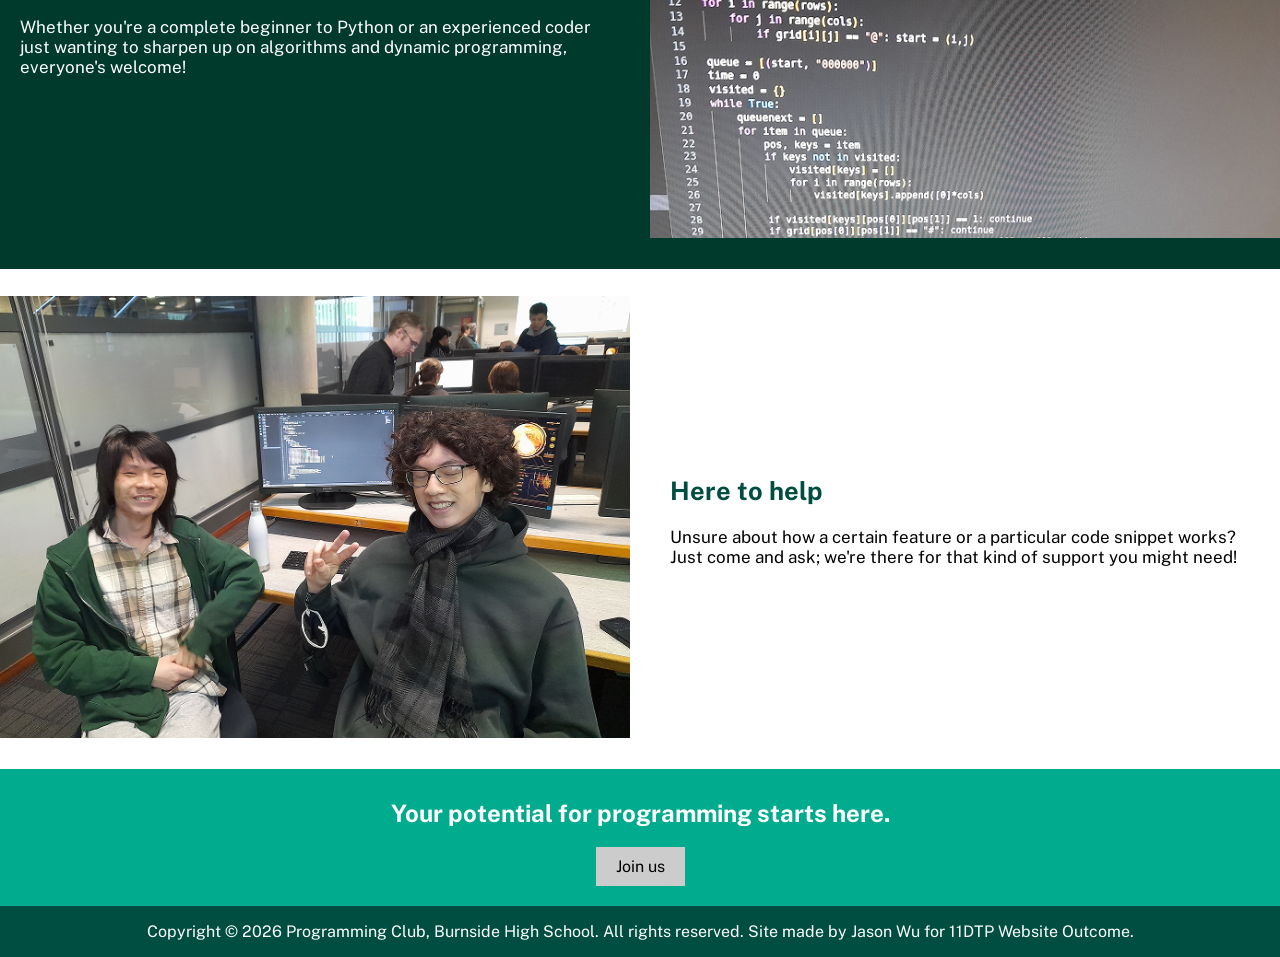
==== commit 0ca62f67: "Linked logo section of Navbars across all pages to Homepage" ====
--- a/index.html
+++ b/index.html
@@ -15,15 +15,13 @@
         <!-- Navbar -->
         <nav>
             <ul>
-                <li>
-                    <img id="burnside-icon" src="./assets/burnside_icon.png">
-                </li>
-                <li>
-                    <a id="programming-club-separator">/</a>
-                </li>
-                <li>
-                    <a id="programming-club-descriptor">Programming Club</a>
-                </li>
+                <a href="./index.html" class="logo-homepage-link">
+                    <div>
+                        <li><img id="burnside-icon" src="./assets/burnside_icon.png"></li>
+                        <li><p id="programming-club-separator">/</p></li>
+                        <li><p id="programming-club-descriptor">Programming Club</p></li>
+                    </div>
+                </a>
                 <div class="pages">
                     <li><a class="active">Home</a></li>
                     <li><a href="./about.html">About</a></li>
--- a/style.css
+++ b/style.css
@@ -49,6 +49,24 @@
     text-align: center;
     padding: 20px 15px;
     text-decoration: none;
+}
+
+p#programming-club-separator {
+    display: block;
+    color: #ffffff;
+    text-align: center;
+    padding: 20px 5px;
+    text-decoration: none;
+    margin: 0px !important;
+}
+
+p#programming-club-descriptor {
+    display: block;
+    color: #ffffff;
+    text-align: center;
+    padding: 20px 15px 20px 5px;
+    text-decoration: none;
+    margin: 0px !important;
 }
 
 ul div.pages li a:hover:not(.active) {
@@ -158,6 +176,7 @@
 .two-column-text {
     padding: 20px;
     width: auto;
+    font-size: 1.0625em;
 }
 
 .two-column-text#two-column-homepage-1 h2 {
